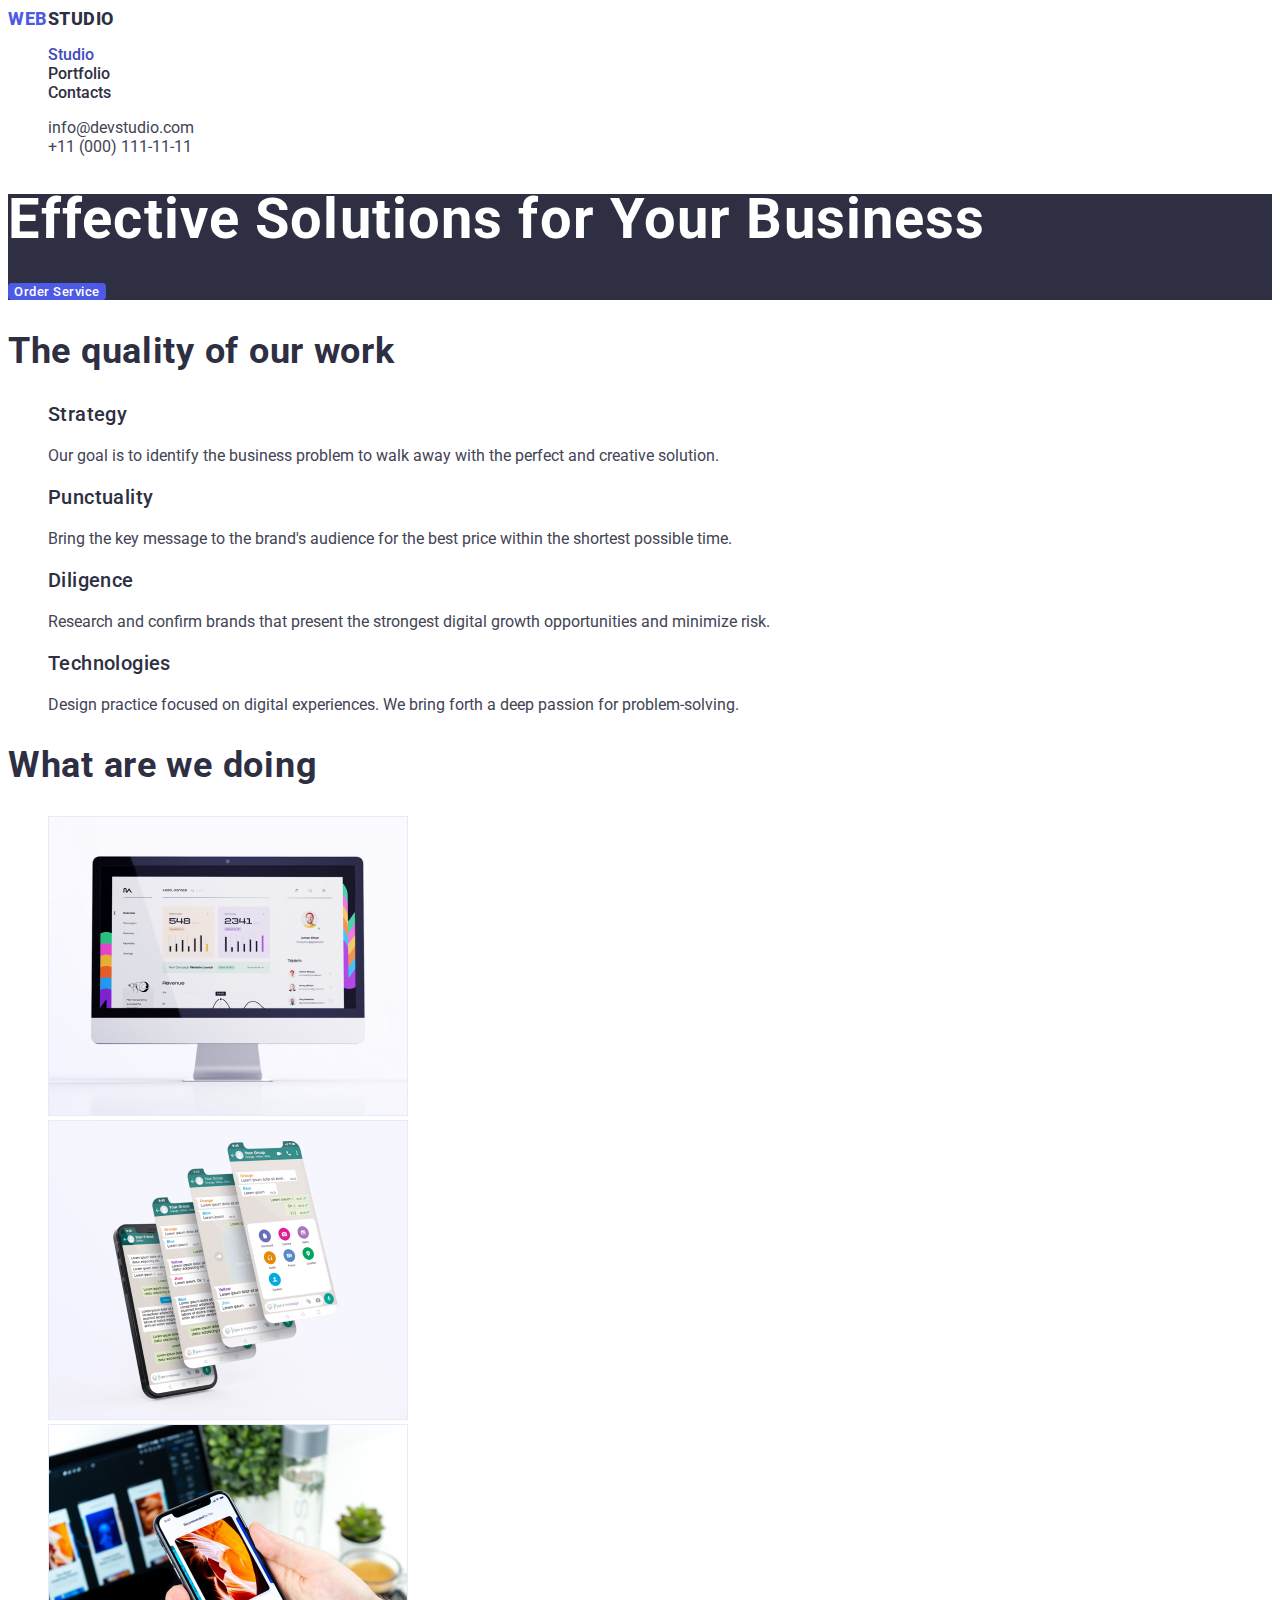
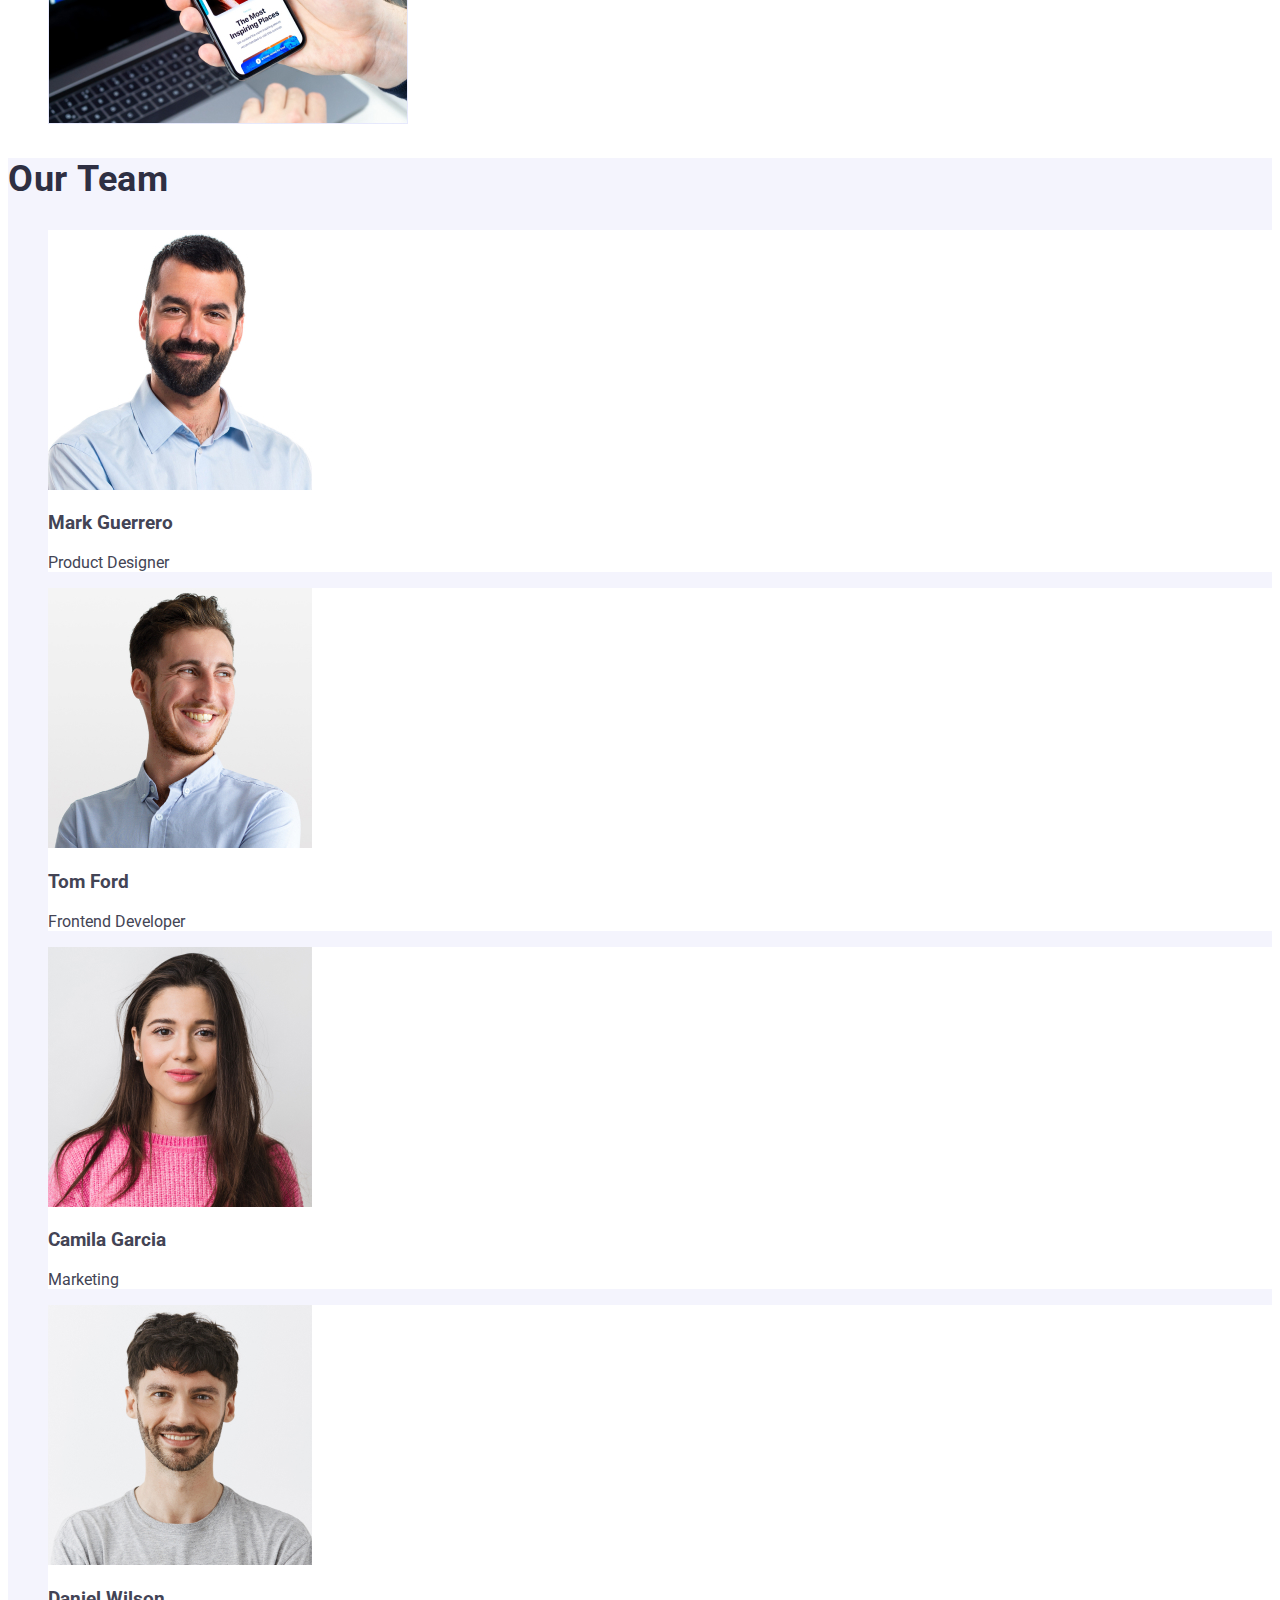
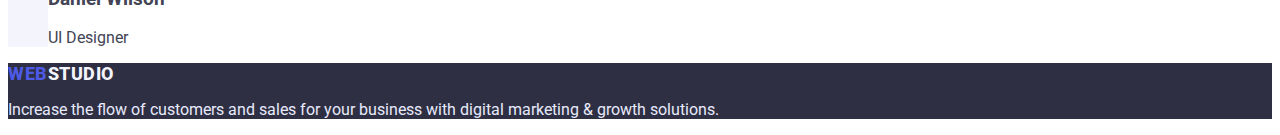
==== index.html @ 2450aa74 "Initial commit" ====
<!DOCTYPE html>
<html lang="en">
<head>
    <meta charset="UTF-8">
    <meta http-equiv="X-UA-Compatible" content="IE=edge">
    <meta name="viewport" content="width=device-width, initial-scale=1.0">
    <title>Document</title>

    <link rel="preconnect" href="https://fonts.googleapis.com">
    <link rel="preconnect" href="https://fonts.gstatic.com" crossorigin>
    <link href="https://fonts.googleapis.com/css2?family=Roboto:wght@400;500;700;900&display=swap" rel="stylesheet">

    <link rel="stylesheet" href="./css/styles.css">
</head>
<body>
    <header class="header">
        <nav>
            <a href="./index.html" class="site-title"><span class="part-site-title">Web</span>Studio</a>
            <ul>
                <li class="markers"><a class="header-link active" href="index.html">Studio</a></li>
                <li class="markers"><a class="header-link" href="./portfolio.html">Portfolio</a></li>
                <li class="markers"><a class="header-link" href="">Contacts</a></li>
            </ul>
        </nav>
        <address>
            <ul>
                <li class="markers"><a class="contact" href="mailto:info@devstudio.com">info@devstudio.com</a></li>
                <li class="markers"><a class="contact" href="tel:+110001111111">+11 (000) 111-11-11</a></li>
            </ul>   
        </address>      
    </header>
    <main>
        <section class="first-section">
            <h1 class="title">Effective Solutions
                for Your Business</h1>
            <button type="button" class="button-of-order">Order Service</button>
        </section>
        <section>
            <h2 class="title-h2">The quality of our work</h2>
            <ul>
                <li class="markers">
                    <h3 class="title-h3">Strategy</h3>
                    <p class="paragraph">Our goal is to identify the business
                        problem to walk away with the perfect and creative solution.</p>
                </li>
                <li class="markers">
                    <h3 class="title-h3">Punctuality</h3>
                    <p class="paragraph">Bring the key message to the brand's audience for the best price within the shortest possible time.</p>
                </li>
                <li class="markers">
                    <h3 class="title-h3">Diligence</h3>
                    <p class="paragraph">Research and confirm brands that present the strongest digital growth opportunities and minimize risk.</p>
                </li>
                <li class="markers">
                    <h3 class="title-h3">Technologies</h3>
                    <p class="paragraph">Design practice focused on digital experiences. We bring forth a deep passion for problem-solving.</p>
                </li>
            </ul>
        </section>
        <section>
            <h2 class="title-h2">What are we doing</h2>
            <ul>
                <li class="markers"><img src="./images/computer.jpg" alt="computer" width="360" height="300"></li>
                <li class="markers"><img src="./images/aplication.jpg" alt="aplication" width="360" height="300"></li>
                <li class="markers"><img src="./images/phone.jpg" alt="phone" width="360" height="300"></li>
            </ul>
        </section>
        <section class="fourth-section">
            <h2 class="title-h2">Our Team</h2>
            <ul>
                <li class="markers-team">
                    <img class="img-team" src="./images/mark-guerrero.jpg" alt="Mark Guerrero" width="264" height="260">
                    <h3 class="color-title-h3">Mark Guerrero</h3>
                    <p>Product Designer</p>
                </li>
                <li class="markers-team">
                    <img src="./images/tom-ford.jpg" alt="Tom Ford" width="264" height="260">
                    <h3 class="color-title-h3">Tom Ford</h3>
                    <p>Frontend Developer</p>
                </li>
                <li class="markers-team">
                    <img src="./images/camila-garcia.jpg" alt="Camila Garcia" width="264" height="260">
                    <h3 class="color-title-h3">Camila Garcia</h3>
                    <p>Marketing</p>
                </li>
                <li class="markers-team">
                    <img src="./images/daniel-wilson.jpg" alt="Daniel Wilson" width="264" height="260">
                    <h3 class="color-title-h3">Daniel Wilson</h3>
                    <p>UI Designer</p>
                </li>
            </ul>
        </section>
    </main>
    <footer class="bgr-footer">
        <a href="./index.html" class="site-title-footer"><span class="part-site-title">Web</span>Studio</a>
        <p class="paragraph-footer">Increase the flow of customers and sales for your business with digital marketing & growth solutions.</p>
    </footer>
</body>
</html>
---- css/styles.css ----
:root {
    --priority-color: #434455 ;
    --priority-bgr-color: #FFFFFF;
    --priority-text-color: #FFFFFF;
    --color-active: #404BBF;
    --title-text-color: #2E2F42;
    --second-bgr-color: #2E2F42;
    --button-color:#4D5AE5;
    --second-button-color:#E7E9FC;
    --bgr-portfolio: #E5E5E5;
    --bgr-team: #F4F4FD;
}

body {
    color: var(--priority-color);
    background-color:var(--priority-bgr-color);
    font-family: 'Roboto', sans-serif;
    font-size: 16px;
}

.site-title {
    text-decoration: none;
    font-weight: 800;
    font-size: 18px;
    letter-spacing: 0.03em;
    color: var(--title-text-color);
    text-transform: uppercase;
}

.part-site-title {
    color: var(--button-color);
}

.header-link {
    color: var(--title-text-color);
    font-weight: 500;
    font-size: 16px;
    line-height: 0.6;
    text-decoration: none;
}

.header-link:hover {
    color: var(--color-active);
}

.header-link.active {
    color: var(--color-active);
}

.header {
    background-color:var(--priority-bgr-color);
}

.contact {
    color: var(--priority-color);
    font-style: normal;
    text-decoration: none;
}

.contact:hover {
    color:var(--color-active);
}

.markers {
    list-style-type: none;
}

.first-section {
    background-color: var(--second-bgr-color);
}

.title {
    color:var(--priority-bgr-color);
    font-family: 'Roboto';
    font-weight: 700;
    font-size: 56px;
    line-height: 0.9;
    letter-spacing: 0.02em;
}

.button-of-order {
    background-color: var(--button-color);
    color:var(--priority-bgr-color);
    font-family: 'Roboto';
    font-weight: 500;
    letter-spacing: 0.04em;
    border-radius: 4px;
    border: var(--button-color);
    cursor: pointer;
}

.button-of-order:hover {
    background-color: var(--color-active);
}

.title-h3 {
    color: var(--title-text-color);
    font-family: 'Roboto';
    font-weight: 500;
    font-size: 20px;
    letter-spacing: 0.02em;
}

.title-h2 {
    color: var(--title-text-color);
    font-family: 'Roboto';
    font-weight: 700;
    font-size: 36px;
    letter-spacing: 0.02em;
}

.fourth-section {
    background-color: var(--bgr-team);
}

.markers-team {
    list-style-type: none;
    background-color:var(--priority-bgr-color);
}

.bgr-portfolio {
    color:var(--bgr-portfolio);
}

.button-filter {
    color: var(--button-color);
    font-weight: 500;
    letter-spacing: 0.04em;
    background-color: var(--second-button-color);
    border: 1px solid var(--second-button-color);
    border-radius: 4px;
    cursor: pointer;
}

.button-filter:hover {
    color: var(--priority-text-color);
    background-color: var(--color-active);
}

.button-filter.active {
    background-color: var(--color-active);
    color:var(--priority-bgr-color);
}

.link-filter {
    text-decoration: none;
}
 
.paragraph {
    color: var(--priority-color);
}

.title-h2-portfolio {
    font-weight: 500;
    font-size: 20px;
    line-height: 0.8;
    letter-spacing: 0.02em;
    color: var(--title-text-color);
    text-decoration: none;
}

.bgr-footer {
    background-color:var(--second-bgr-color);
}

.site-title-footer {
    color: var(--bgr-team);
    text-decoration: none;
    font-weight: 800;
    font-size: 18px;
    letter-spacing: 0.03em;
    text-transform: uppercase;
}

.paragraph-footer {
    color: var(--second-button-color);
}
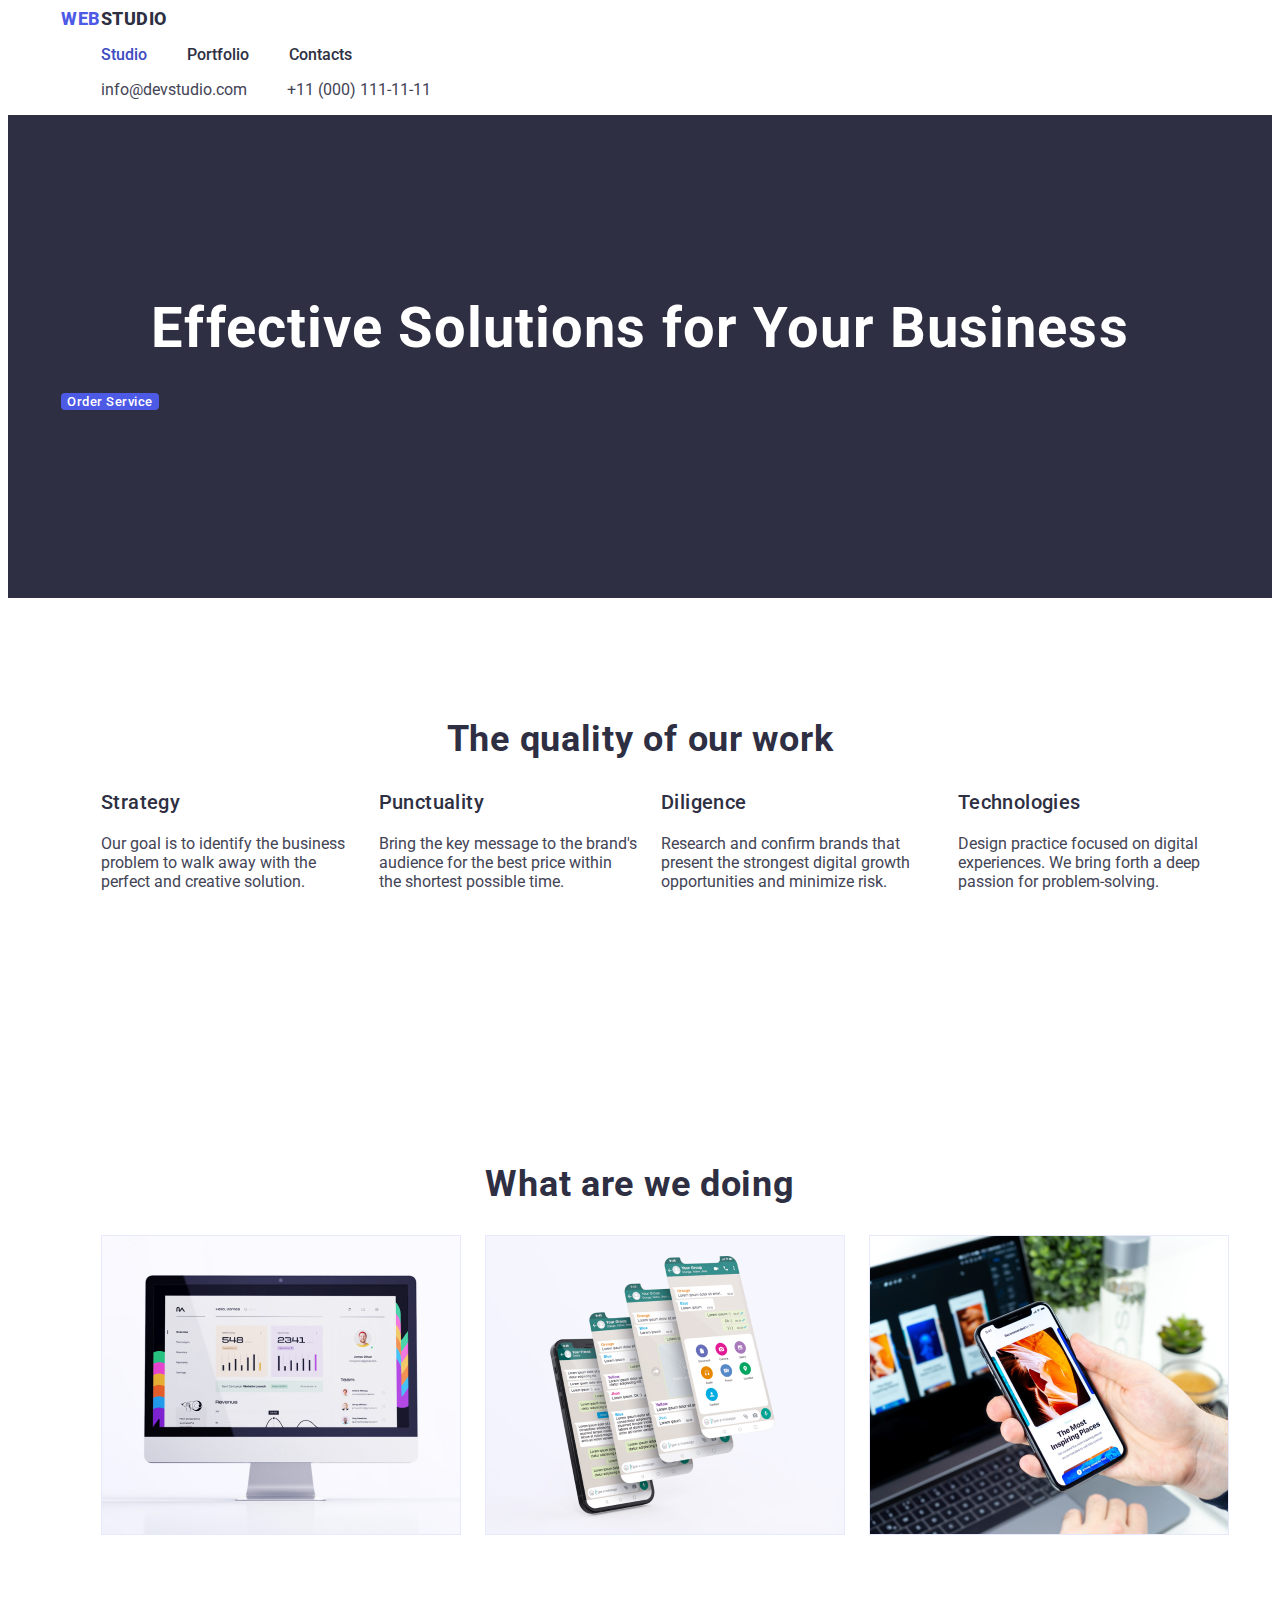
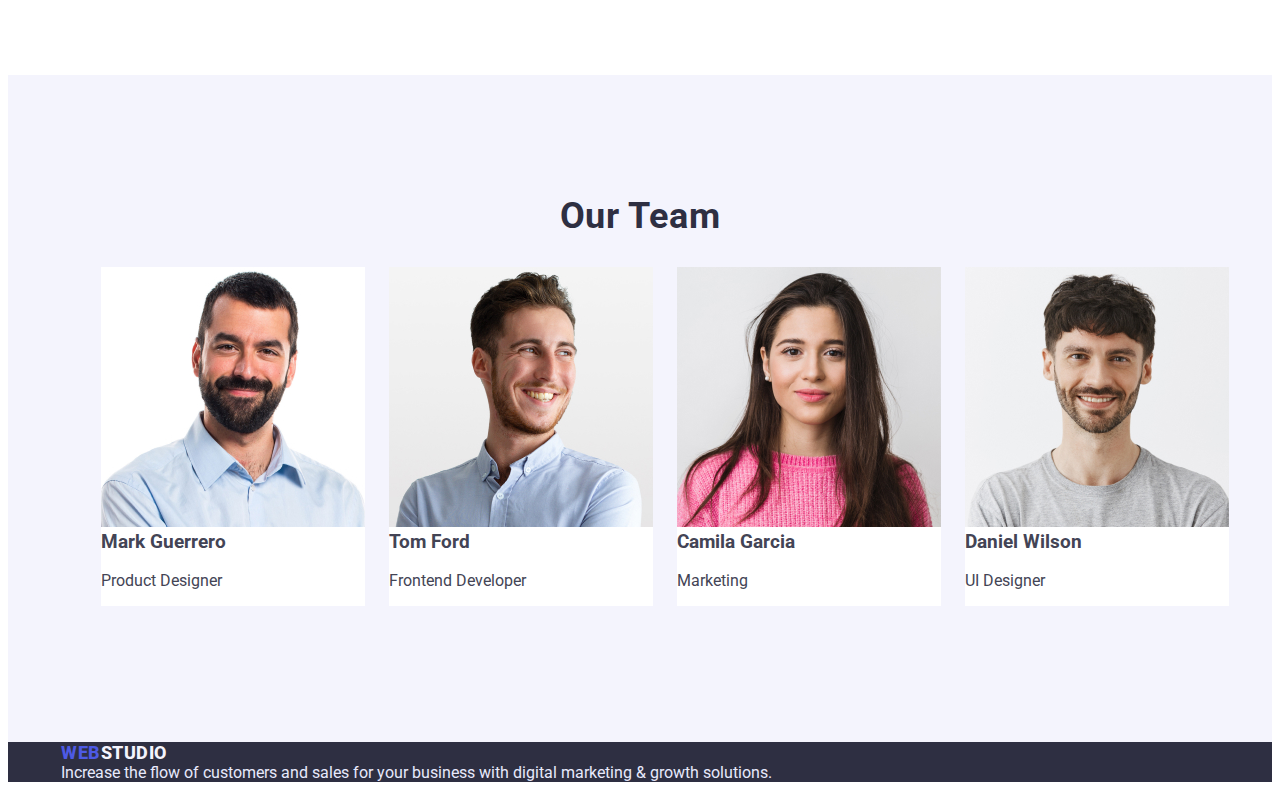
==== commit 84d8614f: "commit" ====
--- a/index.html
+++ b/index.html
@@ -10,90 +10,111 @@
     <link rel="preconnect" href="https://fonts.gstatic.com" crossorigin>
     <link href="https://fonts.googleapis.com/css2?family=Roboto:wght@400;500;700;900&display=swap" rel="stylesheet">
 
+<link rel="stylesheet" href="https://cdnjs.cloudflare.com/ajax/libs/modern-normalize/1.1.0/modern-normalize.min.css"
+    integrity="sha512-wpPYUAdjBVSE4KJnH1VR1HeZfpl1ub8YT/NKx4PuQ5NmX2tKuGu6U/JRp5y+Y8XG2tV+wKQpNHVUX03MfMFn9Q=="
+    crossorigin="anonymous" referrerpolicy="no-referrer" />
     <link rel="stylesheet" href="./css/styles.css">
 </head>
 <body>
     <header class="header">
-        <nav>
-            <a href="./index.html" class="site-title"><span class="part-site-title">Web</span>Studio</a>
-            <ul>
-                <li class="markers"><a class="header-link active" href="index.html">Studio</a></li>
-                <li class="markers"><a class="header-link" href="./portfolio.html">Portfolio</a></li>
-                <li class="markers"><a class="header-link" href="">Contacts</a></li>
-            </ul>
-        </nav>
-        <address>
-            <ul>
-                <li class="markers"><a class="contact" href="mailto:info@devstudio.com">info@devstudio.com</a></li>
-                <li class="markers"><a class="contact" href="tel:+110001111111">+11 (000) 111-11-11</a></li>
-            </ul>   
-        </address>      
+        <div class="header-container">
+            <div class="container">
+                <nav>
+                    <a href="./index.html" class="site-title"><span class="part-site-title">Web</span>Studio</a>
+                    <ul class="header-menu">
+                        <li class="markers"><a class="header-link active" href="index.html">Studio</a></li>
+                        <li class="markers"><a class="header-link" href="./portfolio.html">Portfolio</a></li>
+                        <li class="markers"><a class="header-link" href="">Contacts</a></li>
+                    </ul>
+                </nav>
+                <address>
+                    <ul class="address">
+                        <li class="markers"><a class="contact" href="mailto:info@devstudio.com">info@devstudio.com</a></li>
+                        <li class="markers"><a class="contact" href="tel:+110001111111">+11 (000) 111-11-11</a></li>
+                    </ul>
+                </address>
+            </div>
+        </div>
     </header>
     <main>
-        <section class="first-section">
-            <h1 class="title">Effective Solutions
-                for Your Business</h1>
-            <button type="button" class="button-of-order">Order Service</button>
+            <section class="first-section">
+                <div class="container">
+                    <h1 class="title">Effective Solutions
+                        for Your Business</h1>
+                    <button type="button" class="button-of-order">Order Service</button>
+                </div>
+            </section> 
+        <section class="section">
+            <div class="container">
+                <h2 class="title-h2">The quality of our work</h2>
+                <ul class="work-list">
+                    <li class="markers">
+                        <h3 class="title-h3">Strategy</h3>
+                        <p class="paragraph">Our goal is to identify the business
+                            problem to walk away with the perfect and creative solution.</p>
+                    </li>
+                    <li class="markers">
+                        <h3 class="title-h3">Punctuality</h3>
+                        <p class="paragraph">Bring the key message to the brand's audience for the best price within the shortest
+                            possible time.</p>
+                    </li>
+                    <li class="markers">
+                        <h3 class="title-h3">Diligence</h3>
+                        <p class="paragraph">Research and confirm brands that present the strongest digital growth opportunities and
+                            minimize risk.</p>
+                    </li>
+                    <li class="markers">
+                        <h3 class="title-h3">Technologies</h3>
+                        <p class="paragraph">Design practice focused on digital experiences. We bring forth a deep passion for
+                            problem-solving.</p>
+                    </li>
+                </ul>
+            </div>
         </section>
-        <section>
-            <h2 class="title-h2">The quality of our work</h2>
-            <ul>
-                <li class="markers">
-                    <h3 class="title-h3">Strategy</h3>
-                    <p class="paragraph">Our goal is to identify the business
-                        problem to walk away with the perfect and creative solution.</p>
-                </li>
-                <li class="markers">
-                    <h3 class="title-h3">Punctuality</h3>
-                    <p class="paragraph">Bring the key message to the brand's audience for the best price within the shortest possible time.</p>
-                </li>
-                <li class="markers">
-                    <h3 class="title-h3">Diligence</h3>
-                    <p class="paragraph">Research and confirm brands that present the strongest digital growth opportunities and minimize risk.</p>
-                </li>
-                <li class="markers">
-                    <h3 class="title-h3">Technologies</h3>
-                    <p class="paragraph">Design practice focused on digital experiences. We bring forth a deep passion for problem-solving.</p>
-                </li>
-            </ul>
+        <section class="section">
+            <div class="container">
+                <h2 class="title-h2">What are we doing</h2>
+                <ul class="do-images">
+                    <li class="markers"><img src="./images/computer.jpg" alt="computer" width="360" height="300"></li>
+                    <li class="markers"><img src="./images/aplication.jpg" alt="aplication" width="360" height="300"></li>
+                    <li class="markers"><img src="./images/phone.jpg" alt="phone" width="360" height="300"></li>
+                </ul>
+            </div>
         </section>
-        <section>
-            <h2 class="title-h2">What are we doing</h2>
-            <ul>
-                <li class="markers"><img src="./images/computer.jpg" alt="computer" width="360" height="300"></li>
-                <li class="markers"><img src="./images/aplication.jpg" alt="aplication" width="360" height="300"></li>
-                <li class="markers"><img src="./images/phone.jpg" alt="phone" width="360" height="300"></li>
-            </ul>
-        </section>
-        <section class="fourth-section">
-            <h2 class="title-h2">Our Team</h2>
-            <ul>
-                <li class="markers-team">
-                    <img class="img-team" src="./images/mark-guerrero.jpg" alt="Mark Guerrero" width="264" height="260">
-                    <h3 class="color-title-h3">Mark Guerrero</h3>
-                    <p>Product Designer</p>
-                </li>
-                <li class="markers-team">
-                    <img src="./images/tom-ford.jpg" alt="Tom Ford" width="264" height="260">
-                    <h3 class="color-title-h3">Tom Ford</h3>
-                    <p>Frontend Developer</p>
-                </li>
-                <li class="markers-team">
-                    <img src="./images/camila-garcia.jpg" alt="Camila Garcia" width="264" height="260">
-                    <h3 class="color-title-h3">Camila Garcia</h3>
-                    <p>Marketing</p>
-                </li>
-                <li class="markers-team">
-                    <img src="./images/daniel-wilson.jpg" alt="Daniel Wilson" width="264" height="260">
-                    <h3 class="color-title-h3">Daniel Wilson</h3>
-                    <p>UI Designer</p>
-                </li>
-            </ul>
+        <section class="fourth-section section">
+            <div class="container">
+                <h2 class="title-h2">Our Team</h2>
+                <ul class="team-list">
+                    <li class="markers-team">
+                        <img class="img-team" src="./images/mark-guerrero.jpg" alt="Mark Guerrero" width="264" height="260">
+                        <h3 class="color-title-h3">Mark Guerrero</h3>
+                        <p>Product Designer</p>
+                    </li>
+                    <li class="markers-team">
+                        <img src="./images/tom-ford.jpg" alt="Tom Ford" width="264" height="260">
+                        <h3 class="color-title-h3">Tom Ford</h3>
+                        <p>Frontend Developer</p>
+                    </li>
+                    <li class="markers-team">
+                        <img src="./images/camila-garcia.jpg" alt="Camila Garcia" width="264" height="260">
+                        <h3 class="color-title-h3">Camila Garcia</h3>
+                        <p>Marketing</p>
+                    </li>
+                    <li class="markers-team">
+                        <img src="./images/daniel-wilson.jpg" alt="Daniel Wilson" width="264" height="260">
+                        <h3 class="color-title-h3">Daniel Wilson</h3>
+                        <p>UI Designer</p>
+                    </li>
+                </ul>
+            </div>
         </section>
     </main>
     <footer class="bgr-footer">
-        <a href="./index.html" class="site-title-footer"><span class="part-site-title">Web</span>Studio</a>
-        <p class="paragraph-footer">Increase the flow of customers and sales for your business with digital marketing & growth solutions.</p>
+        <div class="container">
+            <a href="./index.html" class="site-title-footer"><span class="part-site-title">Web</span>Studio</a>
+            <p class="paragraph-footer">Increase the flow of customers and sales for your business with digital marketing & growth
+                solutions.</p>
+        </div>
     </footer>
 </body>
 </html>--- a/css/styles.css
+++ b/css/styles.css
@@ -1,3 +1,7 @@
+p, h1, h2, h3, h4, h5, h6 {
+    margin-top: 0;
+}
+
 :root {
     --priority-color: #434455 ;
     --priority-bgr-color: #FFFFFF;
@@ -18,6 +22,16 @@
     font-size: 16px;
 }
 
+.container {
+    width: 100%;
+    max-width: 1158px;
+    margin: 0 auto;
+}
+
+.section {
+    padding: 120px 0;
+}
+
 .site-title {
     text-decoration: none;
     font-weight: 800;
@@ -31,6 +45,21 @@
     color: var(--button-color);
 }
 
+.header-container {
+    display: flex;
+    align-items: center;
+}
+
+.header-menu {
+    display: flex;
+    gap: 40px;
+}
+
+.address {
+    display: flex;
+    gap: 40px;
+}
+
 .header-link {
     color: var(--title-text-color);
     font-weight: 500;
@@ -67,6 +96,12 @@
 
 .first-section {
     background-color: var(--second-bgr-color);
+    padding: 188px 0;
+}
+
+.do-images {
+    display: flex;
+    gap: 24px;
 }
 
 .title {
@@ -76,6 +111,7 @@
     font-size: 56px;
     line-height: 0.9;
     letter-spacing: 0.02em;
+    text-align: center;
 }
 
 .button-of-order {
@@ -87,6 +123,7 @@
     border-radius: 4px;
     border: var(--button-color);
     cursor: pointer;
+    justify-content: center;
 }
 
 .button-of-order:hover {
@@ -107,6 +144,7 @@
     font-weight: 700;
     font-size: 36px;
     letter-spacing: 0.02em;
+    text-align: center;
 }
 
 .fourth-section {
@@ -120,6 +158,11 @@
 
 .bgr-portfolio {
     color:var(--bgr-portfolio);
+}
+
+.section-portfolio {
+    padding-top: 96px;
+    padding-bottom: 120px;
 }
 
 .button-filter {
@@ -174,4 +217,25 @@
 
 .paragraph-footer {
     color: var(--second-button-color);
+}
+
+.team-list {
+    display: flex;
+    gap: 24px;
+}
+
+.work-list {
+    display: flex;
+    gap: 24px;
+}
+
+.buttons {
+    display: flex;
+    gap: 24px;
+    justify-content: center;
+}
+
+.img-filers {
+    display: flex;
+    gap: 24px;
 }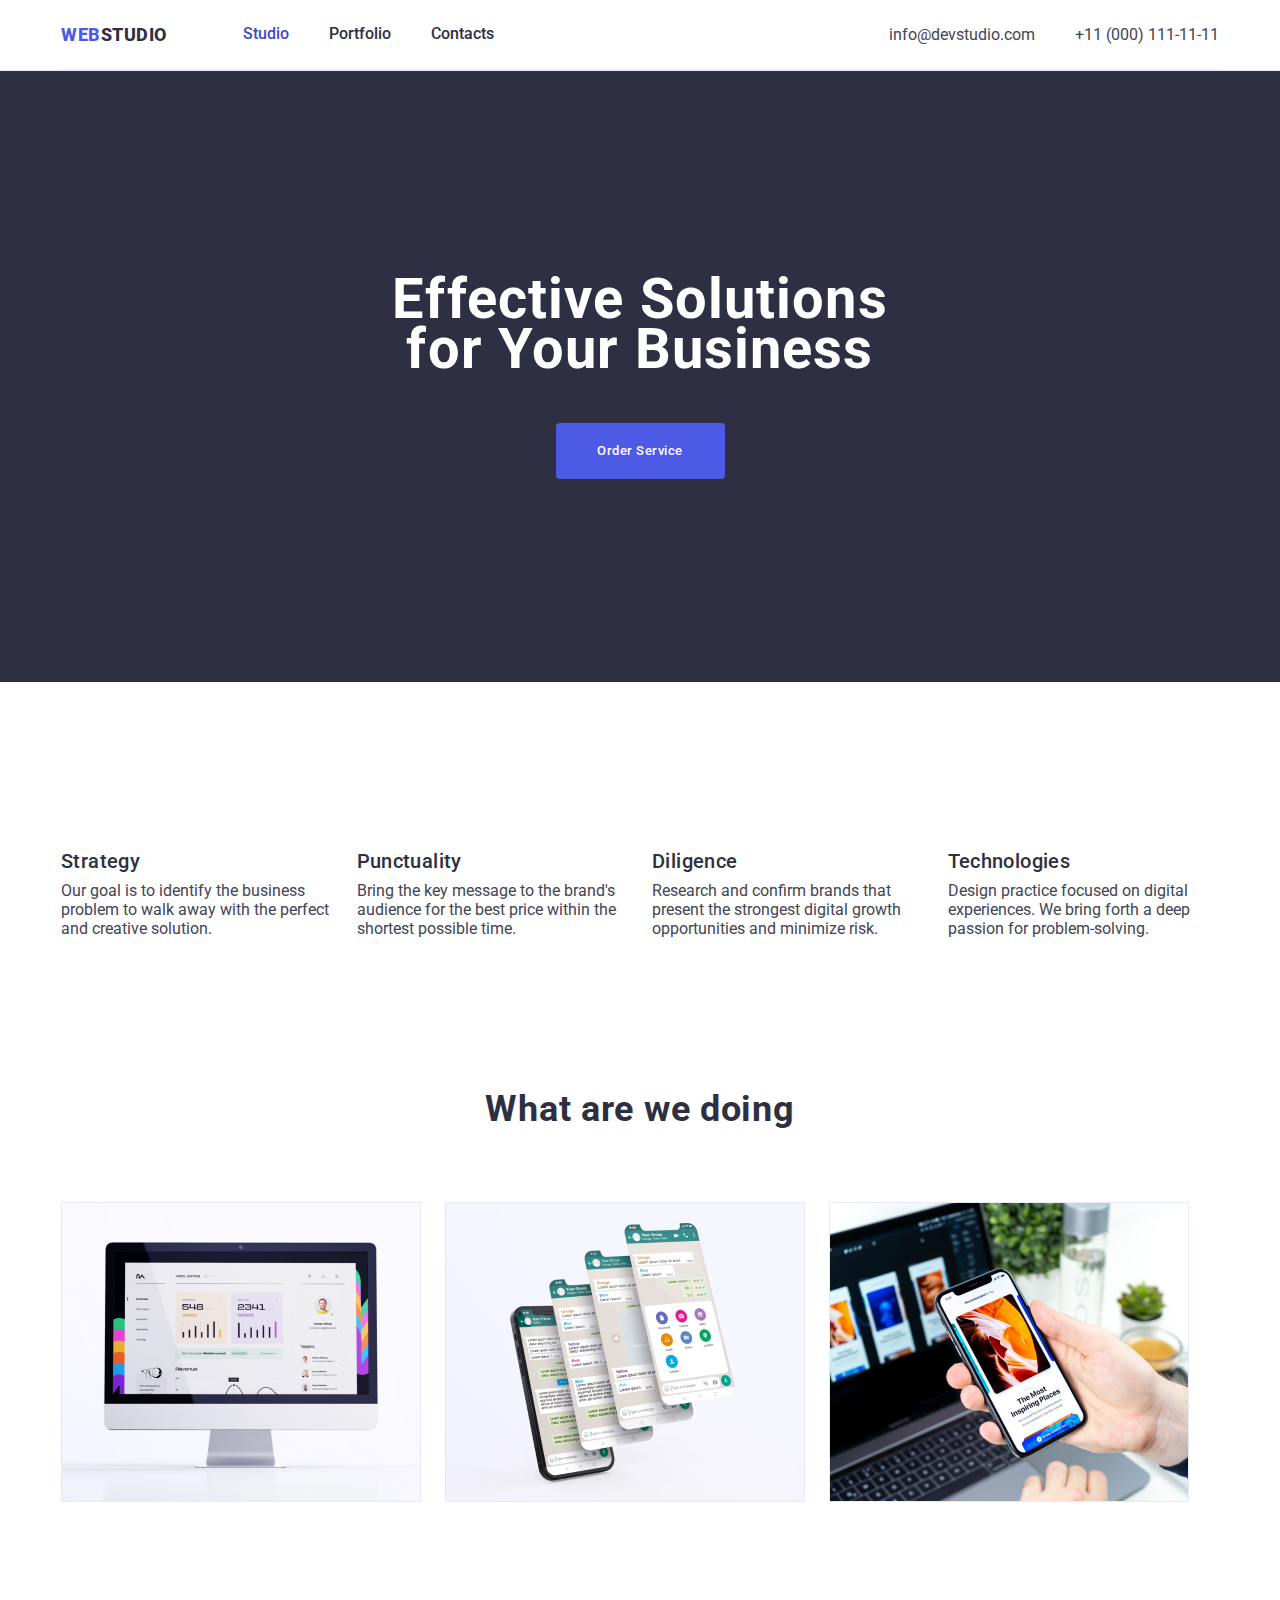
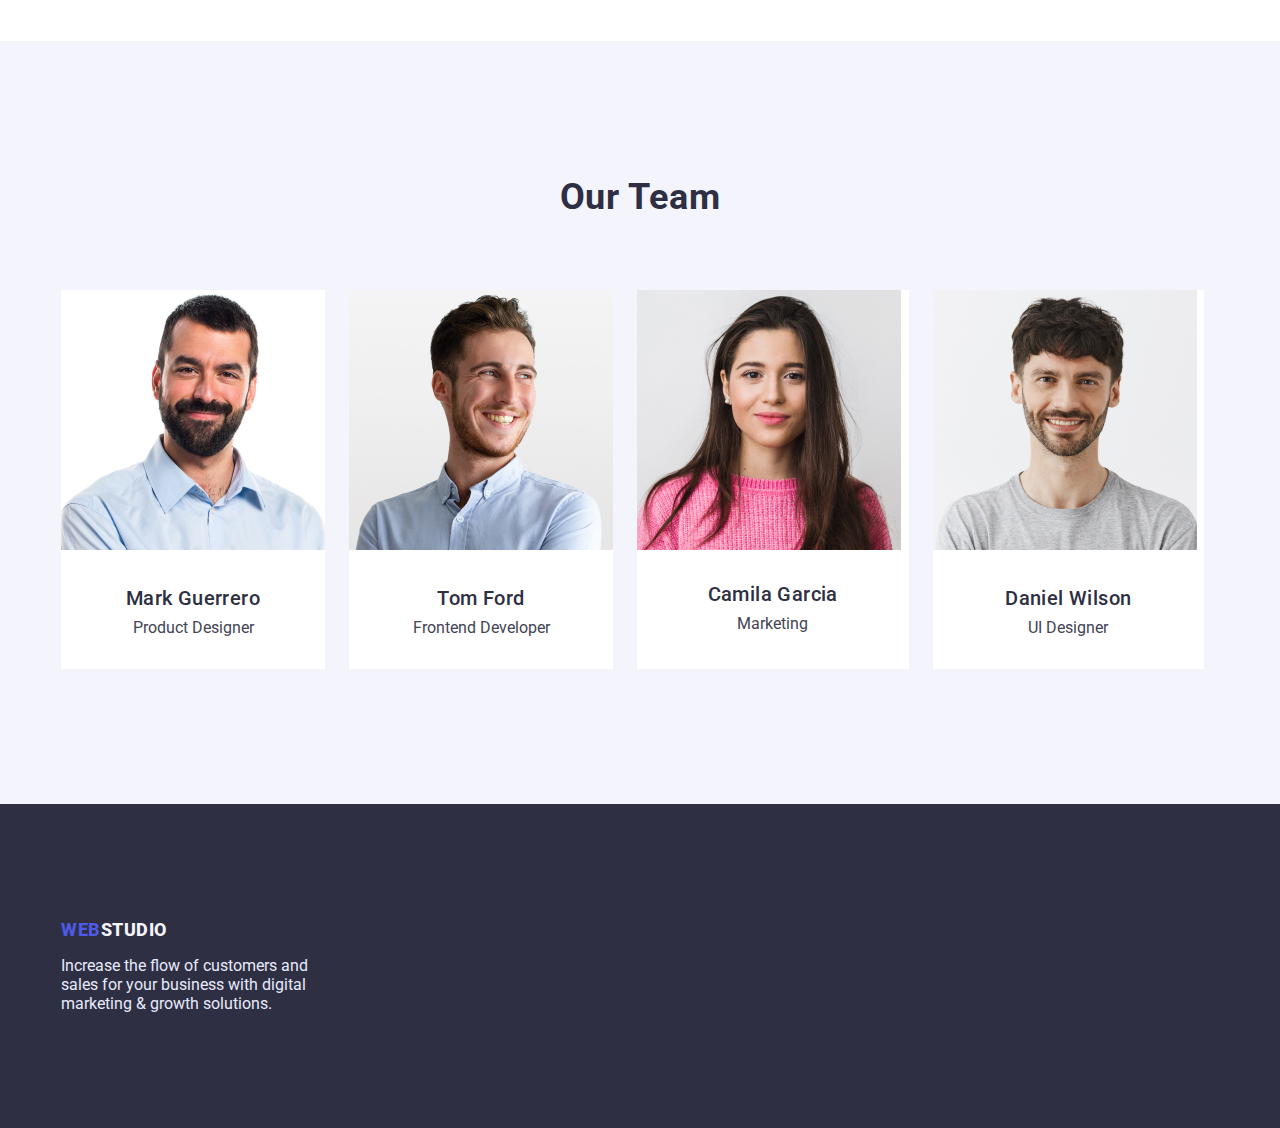
==== commit 471ba6fa: "commit" ====
--- a/index.html
+++ b/index.html
@@ -17,24 +17,22 @@
 </head>
 <body>
     <header class="header">
-        <div class="header-container">
-            <div class="container">
-                <nav>
+            <div class="header-container">
+                <nav class="header-nav">
                     <a href="./index.html" class="site-title"><span class="part-site-title">Web</span>Studio</a>
                     <ul class="header-menu">
-                        <li class="markers"><a class="header-link active" href="index.html">Studio</a></li>
-                        <li class="markers"><a class="header-link" href="./portfolio.html">Portfolio</a></li>
-                        <li class="markers"><a class="header-link" href="">Contacts</a></li>
+                        <li class="markers nav"><a class="header-link active" href="index.html">Studio</a></li>
+                        <li class="markers nav"><a class="header-link" href="./portfolio.html">Portfolio</a></li>
+                        <li class="markers nav"><a class="header-link" href="">Contacts</a></li>
                     </ul>
                 </nav>
                 <address>
                     <ul class="address">
-                        <li class="markers"><a class="contact" href="mailto:info@devstudio.com">info@devstudio.com</a></li>
-                        <li class="markers"><a class="contact" href="tel:+110001111111">+11 (000) 111-11-11</a></li>
+                        <li class="markers nav"><a class="contact" href="mailto:info@devstudio.com">info@devstudio.com</a></li>
+                        <li class="markers nav"><a class="contact" href="tel:+110001111111">+11 (000) 111-11-11</a></li>
                     </ul>
                 </address>
             </div>
-        </div>
     </header>
     <main>
             <section class="first-section">
@@ -46,24 +44,24 @@
             </section> 
         <section class="section">
             <div class="container">
-                <h2 class="title-h2">The quality of our work</h2>
+                <h2 class="title-h2 hidden">The quality of our work</h2>
                 <ul class="work-list">
-                    <li class="markers">
+                    <li class="markers list">
                         <h3 class="title-h3">Strategy</h3>
                         <p class="paragraph">Our goal is to identify the business
                             problem to walk away with the perfect and creative solution.</p>
                     </li>
-                    <li class="markers">
+                    <li class="markers list">
                         <h3 class="title-h3">Punctuality</h3>
                         <p class="paragraph">Bring the key message to the brand's audience for the best price within the shortest
                             possible time.</p>
                     </li>
-                    <li class="markers">
+                    <li class="markers list">
                         <h3 class="title-h3">Diligence</h3>
                         <p class="paragraph">Research and confirm brands that present the strongest digital growth opportunities and
                             minimize risk.</p>
                     </li>
-                    <li class="markers">
+                    <li class="markers list">
                         <h3 class="title-h3">Technologies</h3>
                         <p class="paragraph">Design practice focused on digital experiences. We bring forth a deep passion for
                             problem-solving.</p>
@@ -71,7 +69,7 @@
                 </ul>
             </div>
         </section>
-        <section class="section">
+        <section class="section-do">
             <div class="container">
                 <h2 class="title-h2">What are we doing</h2>
                 <ul class="do-images">
@@ -81,35 +79,35 @@
                 </ul>
             </div>
         </section>
-        <section class="fourth-section section">
+        <section class="team-section">
             <div class="container">
                 <h2 class="title-h2">Our Team</h2>
                 <ul class="team-list">
-                    <li class="markers-team">
+                    <li class="markers-team list">
                         <img class="img-team" src="./images/mark-guerrero.jpg" alt="Mark Guerrero" width="264" height="260">
-                        <h3 class="color-title-h3">Mark Guerrero</h3>
-                        <p>Product Designer</p>
+                        <h3 class="title-h3 team">Mark Guerrero</h3>
+                        <p class="paragraph-team">Product Designer</p>
                     </li>
-                    <li class="markers-team">
+                    <li class="markers-team list">
                         <img src="./images/tom-ford.jpg" alt="Tom Ford" width="264" height="260">
-                        <h3 class="color-title-h3">Tom Ford</h3>
-                        <p>Frontend Developer</p>
+                        <h3 class="title-h3 team">Tom Ford</h3>
+                        <p class="paragraph-team">Frontend Developer</p>
                     </li>
-                    <li class="markers-team">
-                        <img src="./images/camila-garcia.jpg" alt="Camila Garcia" width="264" height="260">
-                        <h3 class="color-title-h3">Camila Garcia</h3>
-                        <p>Marketing</p>
+                    <li class="markers-team team list">
+                        <img class="team-img" src="./images/camila-garcia.jpg" alt="Camila Garcia" width="264" height="260">
+                        <h3 class="title-h3 team">Camila Garcia</h3>
+                        <p class="paragraph-team">Marketing</p>
                     </li>
-                    <li class="markers-team">
+                    <li class="markers-team team list">
                         <img src="./images/daniel-wilson.jpg" alt="Daniel Wilson" width="264" height="260">
-                        <h3 class="color-title-h3">Daniel Wilson</h3>
-                        <p>UI Designer</p>
+                        <h3 class="title-h3 team">Daniel Wilson</h3>
+                        <p class="paragraph-team">UI Designer</p>
                     </li>
                 </ul>
             </div>
         </section>
     </main>
-    <footer class="bgr-footer">
+    <footer class="section-footer">
         <div class="container">
             <a href="./index.html" class="site-title-footer"><span class="part-site-title">Web</span>Studio</a>
             <p class="paragraph-footer">Increase the flow of customers and sales for your business with digital marketing & growth
--- a/css/styles.css
+++ b/css/styles.css
@@ -13,6 +13,12 @@
     --second-button-color:#E7E9FC;
     --bgr-portfolio: #E5E5E5;
     --bgr-team: #F4F4FD;
+    --border-color-header: #E7E9FC;
+}
+
+* {
+    margin: 0%;
+    padding: 0%;
 }
 
 body {
@@ -26,9 +32,18 @@
     width: 100%;
     max-width: 1158px;
     margin: 0 auto;
+    padding: 15px;
 }
 
 .section {
+    padding-top: 120px;
+}
+
+.markers.list {
+    flex-basis: calc((100% - 72px) / 4);
+}
+
+.section-do {
     padding: 120px 0;
 }
 
@@ -39,6 +54,8 @@
     letter-spacing: 0.03em;
     color: var(--title-text-color);
     text-transform: uppercase;
+    text-align: center;
+    padding: 24px 0;
 }
 
 .part-site-title {
@@ -48,11 +65,21 @@
 .header-container {
     display: flex;
     align-items: center;
+    width: 100%;
+    max-width: 1158px;
+    margin: 0 auto;
+    border-bottom: 1px solid var(--border-color-header);
 }
 
 .header-menu {
     display: flex;
     gap: 40px;
+}
+
+.header-nav {
+    display: flex;
+    gap: 76px;
+    flex-grow: 1;
 }
 
 .address {
@@ -78,6 +105,7 @@
 
 .header {
     background-color:var(--priority-bgr-color);
+    border-bottom: 1px solid var(--border-color-header);
 }
 
 .contact {
@@ -94,9 +122,14 @@
     list-style-type: none;
 }
 
+.markers.nav {
+    padding: 24px 0px;
+}
+
 .first-section {
     background-color: var(--second-bgr-color);
     padding: 188px 0;
+    text-align: center;
 }
 
 .do-images {
@@ -111,7 +144,10 @@
     font-size: 56px;
     line-height: 0.9;
     letter-spacing: 0.02em;
-    text-align: center;
+    max-width: 496px;
+    text-align: center;
+    margin: 0 auto;
+    padding-bottom: 48px;
 }
 
 .button-of-order {
@@ -124,6 +160,8 @@
     border: var(--button-color);
     cursor: pointer;
     justify-content: center;
+    height: 56px;
+    width: 169px;
 }
 
 .button-of-order:hover {
@@ -136,6 +174,16 @@
     font-weight: 500;
     font-size: 20px;
     letter-spacing: 0.02em;
+    padding-top: 32px;
+    padding-bottom: 8px;
+}
+
+.title-h3.team {
+    text-align: center;
+}
+
+.title-h3.filters {
+    padding-left: 16px;
 }
 
 .title-h2 {
@@ -145,15 +193,57 @@
     font-size: 36px;
     letter-spacing: 0.02em;
     text-align: center;
-}
-
-.fourth-section {
+    padding-bottom: 72px;
+}
+
+.title-h2.hidden {
+    position: absolute;
+    white-space: nowrap;
+    width: 1px;
+    height: 1px;
+    overflow: hidden;
+    border: 0;
+    padding: 0;
+    clip: rect(0 0 0 0);
+    clip-path: inset(50%);
+    margin: 1px;
+}
+
+.team-section {
     background-color: var(--bgr-team);
+    padding: 120px 0;
+}
+
+.team-img {
+    display: block;
+    max-width: 100%;
+}
+
+.paragraph-team {
+    text-align: center;
+    padding-bottom: 32px;
 }
 
 .markers-team {
     list-style-type: none;
     background-color:var(--priority-bgr-color);
+}
+
+.markers-team.team.list {
+    flex-basis: calc((100% - 72px) / 4);
+}
+
+.title.hidden {
+    position: absolute;
+    white-space: nowrap;
+    width: 1px;
+    height: 1px;
+    overflow: hidden;
+    border: 0;
+    padding: 0;
+    clip: rect(0 0 0 0);
+    clip-path: inset(50%);
+    margin: 1px;
 }
 
 .bgr-portfolio {
@@ -173,6 +263,28 @@
     border: 1px solid var(--second-button-color);
     border-radius: 4px;
     cursor: pointer;
+    height: 48px;
+    margin-bottom: 72px;
+}
+
+.button-filter.all {
+    width: 69px;
+}
+
+.button-filter.web-site {
+    width: 116px;
+}
+
+.button-filter.app {
+    width: 78px;
+}
+
+.button-filter.desing {
+    width: 101px;
+}
+
+.button-filter.marketing {
+    width: 126px;
 }
 
 .button-filter:hover {
@@ -193,6 +305,11 @@
     color: var(--priority-color);
 }
 
+.paragraph.filter {
+    padding-left: 16px;
+    padding-bottom: 32px;
+}
+
 .title-h2-portfolio {
     font-weight: 500;
     font-size: 20px;
@@ -202,8 +319,13 @@
     text-decoration: none;
 }
 
-.bgr-footer {
+.section-footer {
     background-color:var(--second-bgr-color);
+    padding: 100px 0;
+}
+
+.markers.img-portfolio {
+    border: 1px solid var(--border-color-header);
 }
 
 .site-title-footer {
@@ -217,6 +339,8 @@
 
 .paragraph-footer {
     color: var(--second-button-color);
+    max-width: 264px;
+    padding-top: 16px;
 }
 
 .team-list {
@@ -238,4 +362,5 @@
 .img-filers {
     display: flex;
     gap: 24px;
+    flex-wrap: wrap;
 }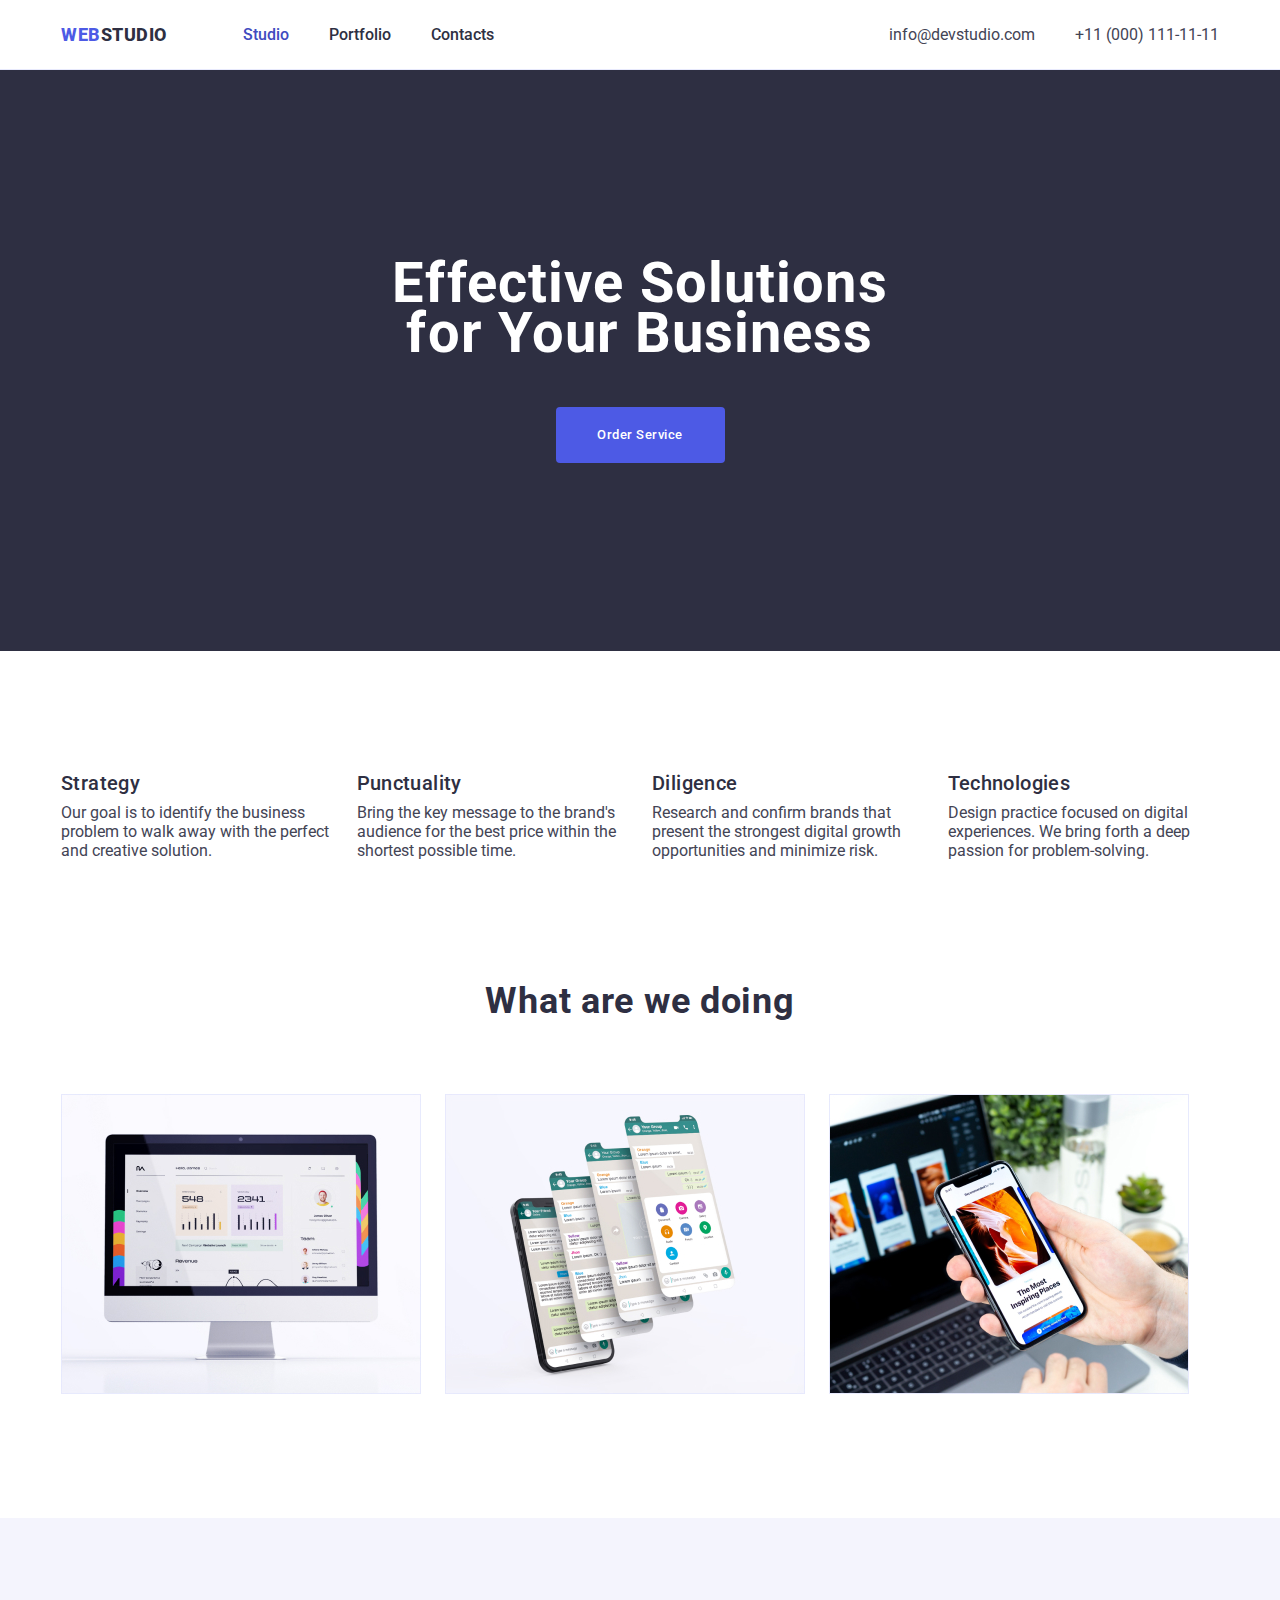
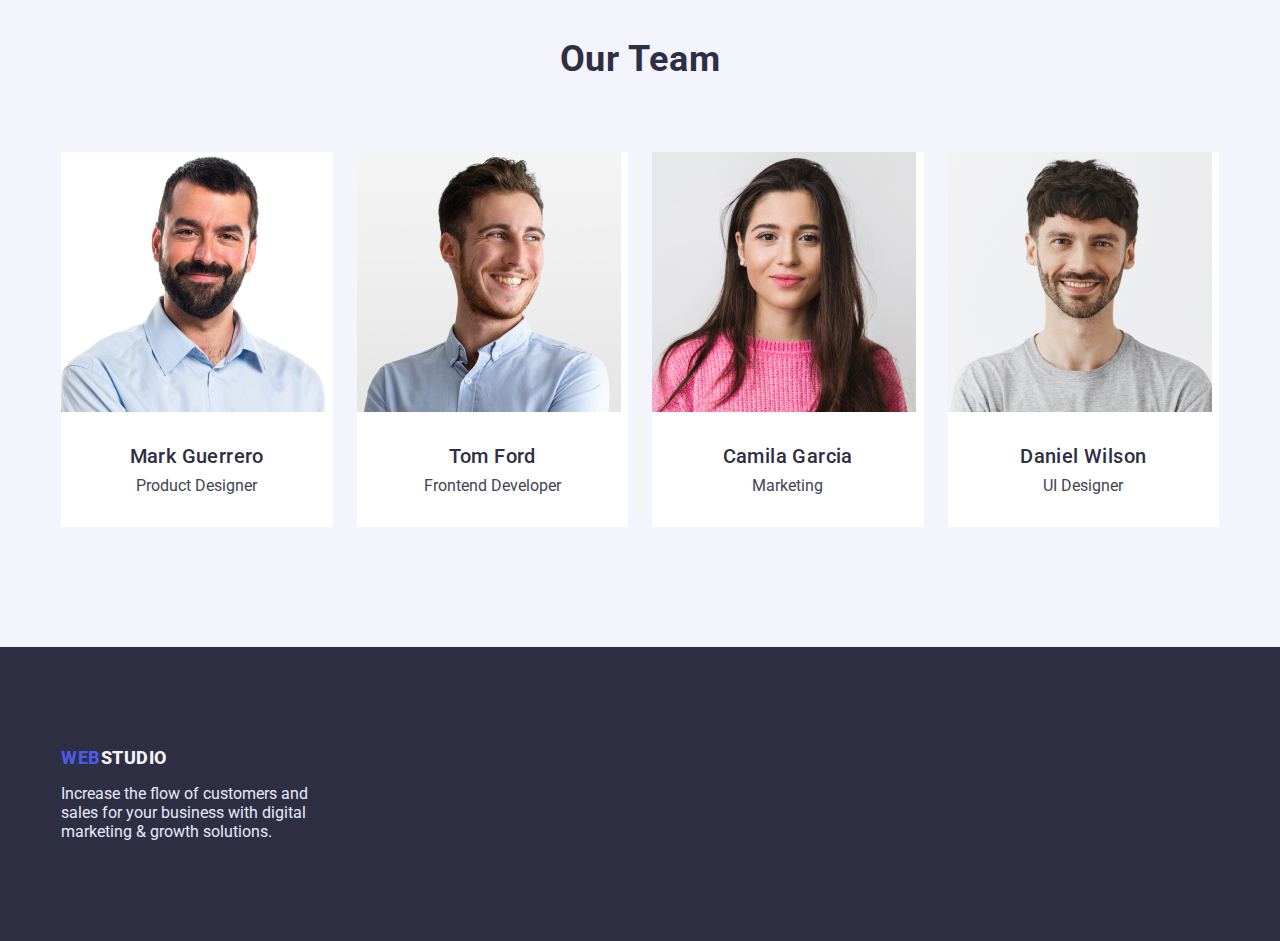
==== commit b3768762: "commit" ====
--- a/index.html
+++ b/index.html
@@ -1,118 +1,203 @@
 <!DOCTYPE html>
 <html lang="en">
-<head>
-    <meta charset="UTF-8">
-    <meta http-equiv="X-UA-Compatible" content="IE=edge">
-    <meta name="viewport" content="width=device-width, initial-scale=1.0">
+  <head>
+    <meta charset="UTF-8" />
+    <meta http-equiv="X-UA-Compatible" content="IE=edge" />
+    <meta name="viewport" content="width=device-width, initial-scale=1.0" />
     <title>Document</title>
 
-    <link rel="preconnect" href="https://fonts.googleapis.com">
-    <link rel="preconnect" href="https://fonts.gstatic.com" crossorigin>
-    <link href="https://fonts.googleapis.com/css2?family=Roboto:wght@400;500;700;900&display=swap" rel="stylesheet">
+    <link rel="preconnect" href="https://fonts.googleapis.com" />
+    <link rel="preconnect" href="https://fonts.gstatic.com" crossorigin />
+    <link
+      href="https://fonts.googleapis.com/css2?family=Roboto:wght@400;500;700;900&display=swap"
+      rel="stylesheet"
+    />
 
-<link rel="stylesheet" href="https://cdnjs.cloudflare.com/ajax/libs/modern-normalize/1.1.0/modern-normalize.min.css"
-    integrity="sha512-wpPYUAdjBVSE4KJnH1VR1HeZfpl1ub8YT/NKx4PuQ5NmX2tKuGu6U/JRp5y+Y8XG2tV+wKQpNHVUX03MfMFn9Q=="
-    crossorigin="anonymous" referrerpolicy="no-referrer" />
-    <link rel="stylesheet" href="./css/styles.css">
-</head>
-<body>
+    <link
+      rel="stylesheet"
+      href="https://cdnjs.cloudflare.com/ajax/libs/modern-normalize/1.1.0/modern-normalize.min.css"
+      integrity="sha512-wpPYUAdjBVSE4KJnH1VR1HeZfpl1ub8YT/NKx4PuQ5NmX2tKuGu6U/JRp5y+Y8XG2tV+wKQpNHVUX03MfMFn9Q=="
+      crossorigin="anonymous"
+      referrerpolicy="no-referrer"
+    />
+    <link rel="stylesheet" href="./css/styles.css" />
+  </head>
+  <body>
     <header class="header">
-            <div class="header-container">
-                <nav class="header-nav">
-                    <a href="./index.html" class="site-title"><span class="part-site-title">Web</span>Studio</a>
-                    <ul class="header-menu">
-                        <li class="markers nav"><a class="header-link active" href="index.html">Studio</a></li>
-                        <li class="markers nav"><a class="header-link" href="./portfolio.html">Portfolio</a></li>
-                        <li class="markers nav"><a class="header-link" href="">Contacts</a></li>
-                    </ul>
-                </nav>
-                <address>
-                    <ul class="address">
-                        <li class="markers nav"><a class="contact" href="mailto:info@devstudio.com">info@devstudio.com</a></li>
-                        <li class="markers nav"><a class="contact" href="tel:+110001111111">+11 (000) 111-11-11</a></li>
-                    </ul>
-                </address>
-            </div>
+      <div class="container header-container">
+        <nav class="header-nav">
+          <a href="./index.html" class="site-title"
+            ><span class="part-site-title">Web</span>Studio</a
+          >
+          <ul class="header-menu">
+            <li class="markers">
+              <a class="header-link active" href="index.html">Studio</a>
+            </li>
+            <li class="markers">
+              <a class="header-link" href="./portfolio.html">Portfolio</a>
+            </li>
+            <li class="markers"><a class="header-link" href="">Contacts</a></li>
+          </ul>
+        </nav>
+        <address>
+          <ul class="address">
+            <li class="markers">
+              <a class="contact" href="mailto:info@devstudio.com"
+                >info@devstudio.com</a
+              >
+            </li>
+            <li class="markers">
+              <a class="contact" href="tel:+110001111111"
+                >+11 (000) 111-11-11</a
+              >
+            </li>
+          </ul>
+        </address>
+      </div>
     </header>
     <main>
-            <section class="first-section">
-                <div class="container">
-                    <h1 class="title">Effective Solutions
-                        for Your Business</h1>
-                    <button type="button" class="button-of-order">Order Service</button>
-                </div>
-            </section> 
-        <section class="section">
-            <div class="container">
-                <h2 class="title-h2 hidden">The quality of our work</h2>
-                <ul class="work-list">
-                    <li class="markers list">
-                        <h3 class="title-h3">Strategy</h3>
-                        <p class="paragraph">Our goal is to identify the business
-                            problem to walk away with the perfect and creative solution.</p>
-                    </li>
-                    <li class="markers list">
-                        <h3 class="title-h3">Punctuality</h3>
-                        <p class="paragraph">Bring the key message to the brand's audience for the best price within the shortest
-                            possible time.</p>
-                    </li>
-                    <li class="markers list">
-                        <h3 class="title-h3">Diligence</h3>
-                        <p class="paragraph">Research and confirm brands that present the strongest digital growth opportunities and
-                            minimize risk.</p>
-                    </li>
-                    <li class="markers list">
-                        <h3 class="title-h3">Technologies</h3>
-                        <p class="paragraph">Design practice focused on digital experiences. We bring forth a deep passion for
-                            problem-solving.</p>
-                    </li>
-                </ul>
-            </div>
-        </section>
-        <section class="section-do">
-            <div class="container">
-                <h2 class="title-h2">What are we doing</h2>
-                <ul class="do-images">
-                    <li class="markers"><img src="./images/computer.jpg" alt="computer" width="360" height="300"></li>
-                    <li class="markers"><img src="./images/aplication.jpg" alt="aplication" width="360" height="300"></li>
-                    <li class="markers"><img src="./images/phone.jpg" alt="phone" width="360" height="300"></li>
-                </ul>
-            </div>
-        </section>
-        <section class="team-section">
-            <div class="container">
-                <h2 class="title-h2">Our Team</h2>
-                <ul class="team-list">
-                    <li class="markers-team list">
-                        <img class="img-team" src="./images/mark-guerrero.jpg" alt="Mark Guerrero" width="264" height="260">
-                        <h3 class="title-h3 team">Mark Guerrero</h3>
-                        <p class="paragraph-team">Product Designer</p>
-                    </li>
-                    <li class="markers-team list">
-                        <img src="./images/tom-ford.jpg" alt="Tom Ford" width="264" height="260">
-                        <h3 class="title-h3 team">Tom Ford</h3>
-                        <p class="paragraph-team">Frontend Developer</p>
-                    </li>
-                    <li class="markers-team team list">
-                        <img class="team-img" src="./images/camila-garcia.jpg" alt="Camila Garcia" width="264" height="260">
-                        <h3 class="title-h3 team">Camila Garcia</h3>
-                        <p class="paragraph-team">Marketing</p>
-                    </li>
-                    <li class="markers-team team list">
-                        <img src="./images/daniel-wilson.jpg" alt="Daniel Wilson" width="264" height="260">
-                        <h3 class="title-h3 team">Daniel Wilson</h3>
-                        <p class="paragraph-team">UI Designer</p>
-                    </li>
-                </ul>
-            </div>
-        </section>
+      <section class="first-section">
+        <div class="container">
+          <h1 class="title">Effective Solutions for Your Business</h1>
+          <button type="button" class="button-of-order">Order Service</button>
+        </div>
+      </section>
+      <section class="section">
+        <div class="container">
+          <h2 class="title-h2 hidden">The quality of our work</h2>
+          <ul class="work-list">
+            <li class="markers list">
+              <h3 class="title-h3">Strategy</h3>
+              <p class="paragraph">
+                Our goal is to identify the business problem to walk away with
+                the perfect and creative solution.
+              </p>
+            </li>
+            <li class="markers list">
+              <h3 class="title-h3">Punctuality</h3>
+              <p class="paragraph">
+                Bring the key message to the brand's audience for the best price
+                within the shortest possible time.
+              </p>
+            </li>
+            <li class="markers list">
+              <h3 class="title-h3">Diligence</h3>
+              <p class="paragraph">
+                Research and confirm brands that present the strongest digital
+                growth opportunities and minimize risk.
+              </p>
+            </li>
+            <li class="markers list">
+              <h3 class="title-h3">Technologies</h3>
+              <p class="paragraph">
+                Design practice focused on digital experiences. We bring forth a
+                deep passion for problem-solving.
+              </p>
+            </li>
+          </ul>
+        </div>
+      </section>
+      <section class="section-do">
+        <div class="container">
+          <h2 class="title-h2">What are we doing</h2>
+          <ul class="do-images">
+            <li class="markers">
+              <img
+                src="./images/computer.jpg"
+                alt="computer"
+                width="360"
+                height="300"
+              />
+            </li>
+            <li class="markers">
+              <img
+                src="./images/aplication.jpg"
+                alt="aplication"
+                width="360"
+                height="300"
+              />
+            </li>
+            <li class="markers">
+              <img
+                src="./images/phone.jpg"
+                alt="phone"
+                width="360"
+                height="300"
+              />
+            </li>
+          </ul>
+        </div>
+      </section>
+      <section class="team-section">
+        <div class="container">
+          <h2 class="title-h2">Our Team</h2>
+          <ul class="team-list">
+            <li class="markers-team list">
+              <img
+                class="team-img"
+                src="./images/mark-guerrero.jpg"
+                alt="Mark Guerrero"
+                width="264"
+                height="260"
+              />
+              <div class="team-div">
+                <h3 class="title-h3 team">Mark Guerrero</h3>
+                <p class="paragraph-team">Product Designer</p>
+              </div>
+            </li>
+            <li class="markers-team list">
+              <img
+                class="team-img"
+                src="./images/tom-ford.jpg"
+                alt="Tom Ford"
+                width="264"
+                height="260"
+              />
+              <div class="team-div">
+                <h3 class="title-h3 team">Tom Ford</h3>
+                <p class="paragraph-team">Frontend Developer</p>
+              </div>
+            </li>
+            <li class="markers-team list">
+              <img
+                class="team-img"
+                src="./images/camila-garcia.jpg"
+                alt="Camila Garcia"
+                width="264"
+                height="260"
+              />
+              <div class="team-div">
+                <h3 class="title-h3 team">Camila Garcia</h3>
+                <p class="paragraph-team">Marketing</p>
+              </div>
+            </li>
+            <li class="markers-team list">
+              <img
+                class="team-img"
+                src="./images/daniel-wilson.jpg"
+                alt="Daniel Wilson"
+                width="264"
+                height="260"
+              />
+              <div class="team-div">
+                <h3 class="title-h3 team">Daniel Wilson</h3>
+                <p class="paragraph-team">UI Designer</p>
+              </div>
+            </li>
+          </ul>
+        </div>
+      </section>
     </main>
     <footer class="section-footer">
-        <div class="container">
-            <a href="./index.html" class="site-title-footer"><span class="part-site-title">Web</span>Studio</a>
-            <p class="paragraph-footer">Increase the flow of customers and sales for your business with digital marketing & growth
-                solutions.</p>
-        </div>
+      <div class="container">
+        <a href="./index.html" class="site-title-footer"
+          ><span class="part-site-title">Web</span>Studio</a
+        >
+        <p class="paragraph-footer">
+          Increase the flow of customers and sales for your business with
+          digital marketing & growth solutions.
+        </p>
+      </div>
     </footer>
-</body>
-</html>+  </body>
+</html>
--- a/css/styles.css
+++ b/css/styles.css
@@ -32,7 +32,7 @@
     width: 100%;
     max-width: 1158px;
     margin: 0 auto;
-    padding: 15px;
+    padding: 0 15px;
 }
 
 .section {
@@ -62,18 +62,15 @@
     color: var(--button-color);
 }
 
-.header-container {
+.container.header-container {
     display: flex;
     align-items: center;
-    width: 100%;
-    max-width: 1158px;
-    margin: 0 auto;
-    border-bottom: 1px solid var(--border-color-header);
 }
 
 .header-menu {
     display: flex;
     gap: 40px;
+    align-items: center;
 }
 
 .header-nav {
@@ -93,6 +90,7 @@
     font-size: 16px;
     line-height: 0.6;
     text-decoration: none;
+    padding: 24px 0;
 }
 
 .header-link:hover {
@@ -108,10 +106,15 @@
     border-bottom: 1px solid var(--border-color-header);
 }
 
+.portfolio-header {
+    border-bottom: 1px solid var(--border-color-header);
+}
+
 .contact {
     color: var(--priority-color);
     font-style: normal;
     text-decoration: none;
+    padding: 24px 0;
 }
 
 .contact:hover {
@@ -122,9 +125,9 @@
     list-style-type: none;
 }
 
-.markers.nav {
-    padding: 24px 0px;
-}
+/*.markers.nav {
+    
+}*/
 
 .first-section {
     background-color: var(--second-bgr-color);
@@ -147,7 +150,7 @@
     max-width: 496px;
     text-align: center;
     margin: 0 auto;
-    padding-bottom: 48px;
+    margin-bottom: 48px;
 }
 
 .button-of-order {
@@ -174,17 +177,16 @@
     font-weight: 500;
     font-size: 20px;
     letter-spacing: 0.02em;
-    padding-top: 32px;
-    padding-bottom: 8px;
+    margin-bottom: 8px;
 }
 
 .title-h3.team {
     text-align: center;
 }
 
-.title-h3.filters {
+/* .title-h3.filters {
     padding-left: 16px;
-}
+} */
 
 .title-h2 {
     color: var(--title-text-color);
@@ -193,7 +195,7 @@
     font-size: 36px;
     letter-spacing: 0.02em;
     text-align: center;
-    padding-bottom: 72px;
+    margin-bottom: 72px;
 }
 
 .title-h2.hidden {
@@ -219,17 +221,21 @@
     max-width: 100%;
 }
 
+.team-div {
+    padding-top: 32px;
+    padding-bottom: 32px;
+}
+
 .paragraph-team {
     text-align: center;
-    padding-bottom: 32px;
-}
+} 
 
 .markers-team {
     list-style-type: none;
     background-color:var(--priority-bgr-color);
 }
 
-.markers-team.team.list {
+.markers-team.list {
     flex-basis: calc((100% - 72px) / 4);
 }
 
@@ -256,6 +262,7 @@
 }
 
 .button-filter {
+    font-family: 'Roboto';
     color: var(--button-color);
     font-weight: 500;
     letter-spacing: 0.04em;
@@ -264,10 +271,10 @@
     border-radius: 4px;
     cursor: pointer;
     height: 48px;
-    margin-bottom: 72px;
-}
-
-.button-filter.all {
+    padding: 12px 24px;
+}
+
+/* .button-filter.all {
     width: 69px;
 }
 
@@ -286,7 +293,7 @@
 .button-filter.marketing {
     width: 126px;
 }
-
+  */
 .button-filter:hover {
     color: var(--priority-text-color);
     background-color: var(--color-active);
@@ -295,20 +302,21 @@
 .button-filter.active {
     background-color: var(--color-active);
     color:var(--priority-bgr-color);
-}
+} 
 
 .link-filter {
     text-decoration: none;
+    display: block;
 }
  
 .paragraph {
     color: var(--priority-color);
 }
 
-.paragraph.filter {
+/* .paragraph.filter {
     padding-left: 16px;
     padding-bottom: 32px;
-}
+} */
 
 .title-h2-portfolio {
     font-weight: 500;
@@ -340,7 +348,7 @@
 .paragraph-footer {
     color: var(--second-button-color);
     max-width: 264px;
-    padding-top: 16px;
+    margin-top: 16px;
 }
 
 .team-list {
@@ -357,10 +365,18 @@
     display: flex;
     gap: 24px;
     justify-content: center;
+    margin-bottom: 72px;
 }
 
 .img-filers {
     display: flex;
-    gap: 24px;
+    column-gap: 24px;
+    row-gap: 48px;
     flex-wrap: wrap;
+}
+
+.filter-div {
+    margin-top: 32px;
+    margin-bottom: 32px;
+    margin-left: 16px;
 }